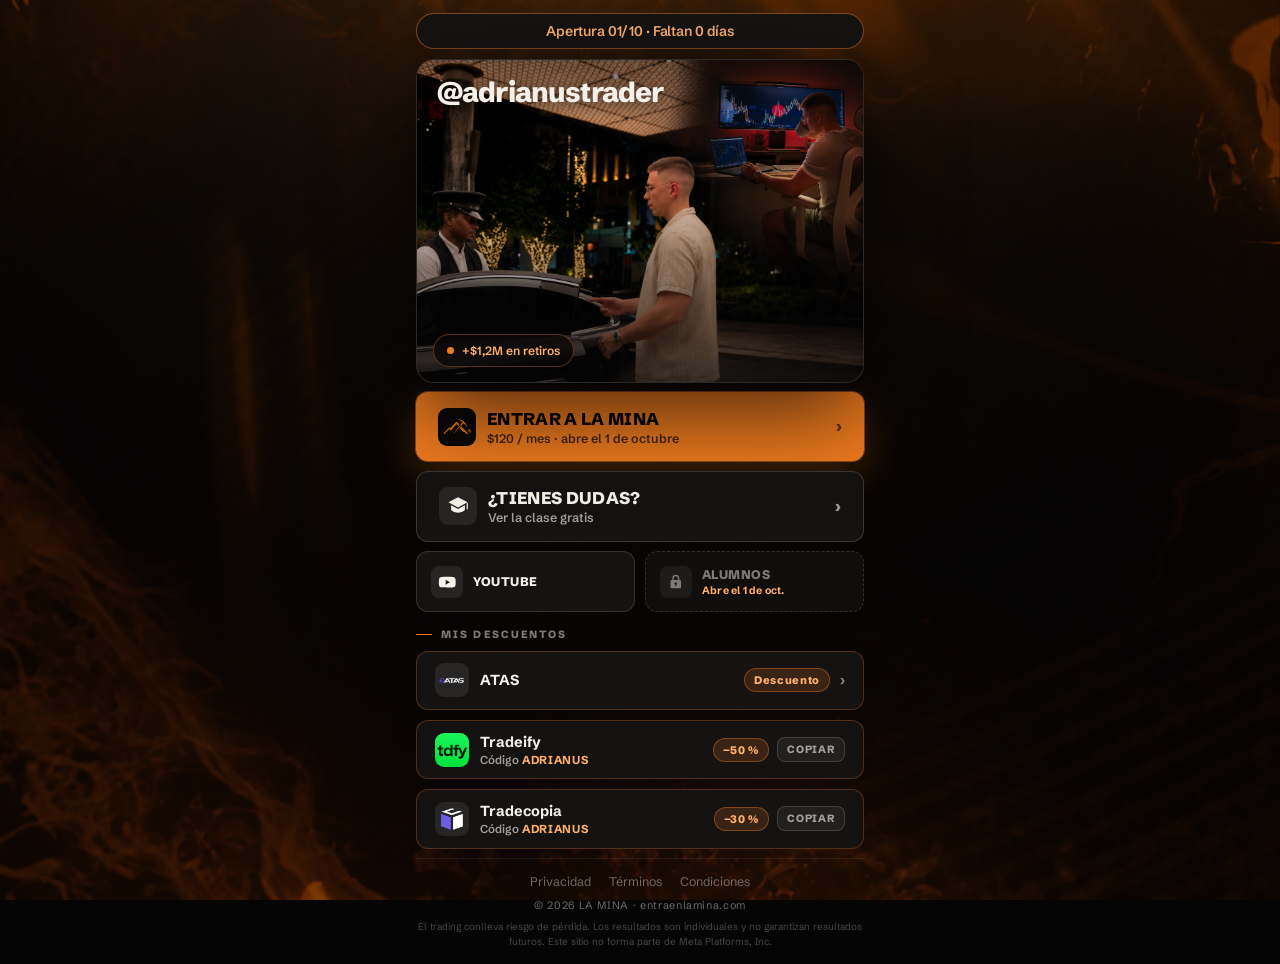
==== index.html @ 6eafd63d "Restore community-first funnel; move mentoría into the class flow as a secondary path - index.html, " ====
<!doctype html>
<html lang="es">
<head>
<meta charset="utf-8" />
<meta name="viewport" content="width=device-width, initial-scale=1, viewport-fit=cover" />
<title>La Mina</title>
<link rel="icon" type="image/png" href="assets/logo-icono.png">
<link rel="preconnect" href="https://fonts.googleapis.com" />
<link rel="preconnect" href="https://fonts.gstatic.com" crossorigin="" />
<link href="https://fonts.googleapis.com/css2?family=Schibsted+Grotesk:wght@400;500;600;700;800&display=swap" rel="stylesheet" />
<style>
*,*::before,*::after{box-sizing:border-box}
@keyframes banner-blink{0%,100%{box-shadow:0 0 0 0 rgba(240,124,31,.25);border-color:rgba(240,124,31,.5)}50%{box-shadow:0 0 16px 2px rgba(240,124,31,.55);border-color:rgba(240,124,31,.95)}}
body{margin:0;background:#060505;color:#F4F1EA;font-family:'Schibsted Grotesk',system-ui,sans-serif;overflow-x:hidden;text-wrap:pretty}
a{text-decoration:none;color:inherit}
.hv1:hover{background:#FF9A3D !important;transform:translateY(-2px) !important;color:#0B0908 !important}
.hv2:hover{background:#1D1A18 !important;transform:translateY(-2px) !important;color:#F4F1EA !important}
.hv3:hover{background:#1D1A18 !important;transform:translateY(-2px) !important;color:#F4F1EA !important}
.hv4:hover{background:#1D1A18 !important;transform:translateY(-2px) !important;color:#F4F1EA !important}
.hv5:hover{background:#1D1A18 !important;transform:translateY(-2px) !important;color:#F4F1EA !important}
.hv6:hover{background:#1D1A18 !important;transform:translateY(-2px) !important;color:#F4F1EA !important}
.hv7:hover{background:#1D1A18 !important;transform:translateY(-2px) !important;color:#F4F1EA !important}
.hv8:hover{background:#1D1A18 !important;transform:translateY(-2px) !important;color:#F4F1EA !important}
</style>
<style>
.hv1:hover{background:#FF9A3D !important;transform:translateY(-2px) !important;color:#0B0908 !important}
.hv2:hover{background:#1D1A18 !important;transform:translateY(-2px) !important;color:#F4F1EA !important}
.hv3:hover{background:#1D1A18 !important;transform:translateY(-2px) !important;color:#F4F1EA !important}
.hv4:hover{background:#1D1A18 !important;transform:translateY(-2px) !important;color:#F4F1EA !important}
.hv5:hover{background:#1D1A18 !important;transform:translateY(-2px) !important;color:#F4F1EA !important}
.hv6:hover{background:#1D1A18 !important;transform:translateY(-2px) !important;color:#F4F1EA !important}
</style>
</head>
<body>
<div style="position:fixed;inset:0;z-index:0;background:url('assets/bg-mina.png') center/cover no-repeat;"></div>
<div style="position:fixed;inset:0;z-index:0;background:radial-gradient(ellipse 72% 62% at 50% 42%, rgba(6,5,5,.82) 0%, rgba(6,5,5,.66) 55%, rgba(6,5,5,.5) 100%);"></div>

<main style="position:relative;z-index:1;min-height:100svh;display:flex;flex-direction:column;padding:clamp(8px,1.4svh,20px) 0 0;">
  <div style="width:100%;max-width:480px;min-width:0;margin:0 auto;padding:0 clamp(10px,3.4vw,16px);flex:1;display:flex;flex-direction:column;gap:clamp(7px,1.1svh,12px);">

    <div style="display:flex;align-items:center;justify-content:center;gap:clamp(6px,2vw,10px);padding:clamp(6px,1svh,9px) clamp(12px,3.6vw,20px);border-radius:999px;background:#151312;border:1px solid rgba(240,124,31,.5);color:#FFB06A;text-align:center;animation:banner-blink 2.2s ease-in-out infinite;">
      <span style="font-size:clamp(12px,1.7svh,14px);font-weight:600;letter-spacing:-.01em;line-height:1.15;">Apertura <span style="text-transform:uppercase;letter-spacing:.02em;">01/10</span> · Faltan <span id="countdown-days">–</span></span>
    </div>

    <div style="position:relative;flex:1 1 auto;min-height:clamp(120px,20svh,300px);max-height:36svh;border-radius:18px;overflow:hidden;border:1px solid rgba(255,255,255,.10);background:#141210;box-shadow:0 30px 90px rgba(0,0,0,.7);">
      <img src="assets/hero-adrianus-sq.png" alt="Adrianus Trader" style="width:100%;height:100%;object-fit:cover;object-position:50% 42%;" />
      <div style="position:absolute;inset:0;background:linear-gradient(180deg, rgba(6,5,5,.55) 0%, transparent 32%, rgba(6,5,5,.74) 100%);"></div>
      <span style="position:absolute;top:clamp(11px,1.7svh,18px);left:clamp(14px,4vw,20px);z-index:2;font-size:clamp(18px,5vw,28px);font-weight:800;letter-spacing:-.03em;text-shadow:0 2px 18px rgba(0,0,0,.7);">@adrianustrader</span>
      <span style="position:absolute;left:clamp(12px,3.6vw,16px);bottom:clamp(11px,1.6svh,16px);z-index:2;display:inline-flex;align-items:center;gap:8px;padding:clamp(6px,1svh,8px) 13px;border-radius:999px;background:rgba(6,5,5,.72);backdrop-filter:blur(8px);border:1px solid rgba(240,124,31,.34);font-size:clamp(11px,1.5svh,12px);font-weight:600;color:#FFB06A;">
        <span style="width:7px;height:7px;border-radius:50%;background:#F07C1F;animation:pz 2.4s ease-out infinite;flex:0 0 auto;"></span>
        +$1,2M en retiros
      </span>
    </div>

    <a class="hv1" href="comunidad.html" style="display:flex;align-items:center;gap:11px;min-width:0;padding:clamp(11px,1.7svh,19px) clamp(14px,4vw,22px);border-radius:12px;background:#F07C1F;color:#0B0908;font-size:clamp(14px,1.9svh,17px);font-weight:800;letter-spacing:.02em;text-transform:uppercase;box-shadow:0 0 0 1px rgba(240,124,31,.5), 0 14px 44px rgba(240,124,31,.26);transition:transform .18s ease, background .2s ease;">
      <span style="width:clamp(30px,4.6svh,38px);height:clamp(30px,4.6svh,38px);border-radius:9px;display:grid;place-items:center;flex:0 0 auto;background:#0B0908;">
        <img src="assets/logo-icono.png" alt="" style="width:72%;height:auto;" />
      </span>
      <span style="display:flex;flex-direction:column;gap:2px;min-width:0;text-align:left;">Entrar a la mina<span style="font-size:clamp(11px,1.5svh,12.5px);font-weight:600;letter-spacing:0;text-transform:none;color:rgba(11,9,8,.74);">$120 / mes · abre el 1 de octubre</span></span>
      <span style="margin-left:auto;opacity:.6;font-size:18px;">›</span>
    </a>

    <a class="hv2" href="mentoria.html" style="display:flex;align-items:center;gap:11px;min-width:0;padding:clamp(11px,1.7svh,19px) clamp(14px,4vw,22px);border-radius:12px;background:#151312;color:#F4F1EA;border:1px solid rgba(255,255,255,.16);font-size:clamp(14px,1.9svh,17px);font-weight:800;letter-spacing:.02em;text-transform:uppercase;transition:transform .18s ease, background .2s ease;">
      <span style="width:clamp(30px,4.6svh,38px);height:clamp(30px,4.6svh,38px);border-radius:9px;display:grid;place-items:center;flex:0 0 auto;background:rgba(255,255,255,.08);">
        <svg viewBox="0 0 24 24" style="width:58%;height:58%;fill:currentColor;"><path d="M12 2.5 1.5 8 12 13.5 22.5 8 12 2.5Z"></path><path d="M4.5 11.2v4.4c0 2 3.4 3.6 7.5 3.6s7.5-1.6 7.5-3.6v-4.4L12 15.2 4.5 11.2Z"></path><path d="M21.4 9.3v6.2h1.3V8.6l-1.3.7Z"></path></svg>
      </span>
      <span style="display:flex;flex-direction:column;gap:2px;min-width:0;text-align:left;">¿Tienes dudas?<span style="font-size:clamp(11px,1.5svh,12.5px);font-weight:600;letter-spacing:0;text-transform:none;color:#A29E97;">Ver la clase gratis</span></span>
      <span style="margin-left:auto;opacity:.6;font-size:18px;">›</span>
    </a>

    <div style="display:grid;grid-template-columns:1fr 1fr;gap:clamp(7px,1.1svh,10px);">
      <a class="hv3" href="https://youtube.com/@adrianustrader" target="_blank" rel="noopener" style="display:flex;align-items:center;gap:10px;min-width:0;padding:clamp(10px,1.5svh,14px) clamp(11px,3.2vw,14px);border-radius:12px;background:#151312;color:#F4F1EA;border:1px solid rgba(255,255,255,.14);font-size:clamp(11px,1.5svh,12.5px);font-weight:800;letter-spacing:.04em;text-transform:uppercase;transition:transform .18s ease, background .2s ease;">
        <span style="width:clamp(26px,3.9svh,32px);height:clamp(26px,3.9svh,32px);border-radius:8px;display:grid;place-items:center;flex:0 0 auto;background:rgba(255,255,255,.08);">
          <svg viewBox="0 0 24 24" style="width:58%;height:58%;fill:currentColor;"><path d="M22.5 7.4a2.8 2.8 0 0 0-1.95-2C18.8 5 12 5 12 5s-6.8 0-8.55.4A2.8 2.8 0 0 0 1.5 7.4C1.1 9.2 1.1 12 1.1 12s0 2.8.4 4.6a2.8 2.8 0 0 0 1.95 2C5.2 19 12 19 12 19s6.8 0 8.55-.4a2.8 2.8 0 0 0 1.95-2c.4-1.8.4-4.6.4-4.6s0-2.8-.4-4.6ZM9.9 15.3V8.7l5.6 3.3-5.6 3.3Z"></path></svg>
        </span>
        YouTube
      </a>

      <div style="display:flex;align-items:center;gap:10px;min-width:0;padding:clamp(10px,1.5svh,14px) clamp(11px,3.2vw,14px);border-radius:12px;background:rgba(21,19,18,.7);color:#7E7A74;border:1px dashed rgba(255,255,255,.14);font-size:clamp(11px,1.5svh,12.5px);font-weight:800;letter-spacing:.04em;text-transform:uppercase;">
        <span style="width:clamp(26px,3.9svh,32px);height:clamp(26px,3.9svh,32px);border-radius:8px;display:grid;place-items:center;flex:0 0 auto;background:rgba(255,255,255,.06);">
          <svg viewBox="0 0 24 24" style="width:55%;height:55%;fill:currentColor;"><path d="M17.5 9.5h-.8V7.2a4.7 4.7 0 1 0-9.4 0v2.3h-.8A1.7 1.7 0 0 0 4.8 11.2v8A1.7 1.7 0 0 0 6.5 20.9h11a1.7 1.7 0 0 0 1.7-1.7v-8a1.7 1.7 0 0 0-1.7-1.7Zm-8.4-2.3a2.9 2.9 0 1 1 5.8 0v2.3H9.1V7.2Zm3.8 8.6v1.9h-1.8v-1.9a1.6 1.6 0 1 1 1.8 0Z"></path></svg>
        </span>
        <span style="display:flex;flex-direction:column;gap:2px;min-width:0;">Alumnos<span style="font-size:clamp(9.5px,1.3svh,10.5px);font-weight:700;letter-spacing:.02em;text-transform:none;color:#FFB06A;">Abre el 1 de oct.</span></span>
      </div>
    </div>

    <div style="display:flex;align-items:center;gap:9px;margin-top:clamp(2px,.6svh,6px);font-size:clamp(9.5px,1.3svh,10.5px);font-weight:800;letter-spacing:.2em;text-transform:uppercase;color:#7E7A74;"><span style="width:16px;height:1px;background:#F07C1F;flex:0 0 auto;"></span>Mis descuentos</div>

    <a class="hv4" href="https://atas.net/?rs=partners_oft635855" target="_blank" rel="noopener" style="display:flex;align-items:center;gap:11px;min-width:0;padding:clamp(9px,1.3svh,15px) clamp(12px,3.6vw,18px);border-radius:12px;background:#151312;color:#F4F1EA;border:1px solid rgba(240,124,31,.28);font-size:clamp(13px,1.8svh,14.5px);font-weight:700;transition:transform .18s ease, background .2s ease;">
      <span style="width:clamp(28px,4.2svh,34px);height:clamp(28px,4.2svh,34px);border-radius:9px;display:grid;place-items:center;flex:0 0 auto;background:rgba(255,255,255,.08);overflow:hidden;">
        <img src="assets/atas-t.png" alt="ATAS" style="width:82%;height:auto;" />
      </span>
      ATAS
      <span style="margin-left:auto;display:flex;align-items:center;gap:10px;flex:0 0 auto;"><span style="padding:4px 9px;border-radius:999px;background:rgba(240,124,31,.16);border:1px solid rgba(240,124,31,.4);color:#FFB06A;font-size:clamp(10px,1.4svh,11px);font-weight:800;letter-spacing:.06em;">Descuento</span><span style="opacity:.5;font-size:16px;">›</span></span>
    </a>

    <a class="hv5" href="https://tradeify.co/?ref=ADRIANUS" target="_blank" rel="noopener" style="display:flex;align-items:center;gap:11px;min-width:0;padding:clamp(9px,1.3svh,15px) clamp(12px,3.6vw,18px);border-radius:12px;background:#151312;color:#F4F1EA;border:1px solid rgba(240,124,31,.28);font-size:clamp(13px,1.8svh,14.5px);font-weight:700;transition:transform .18s ease, background .2s ease;">
      <span style="width:clamp(28px,4.2svh,34px);height:clamp(28px,4.2svh,34px);border-radius:9px;display:grid;place-items:center;flex:0 0 auto;background:rgba(255,255,255,.08);overflow:hidden;">
        <img src="assets/tradeify.png" alt="Tradeify" style="width:100%;height:100%;object-fit:cover;" />
      </span>
      <span style="display:flex;flex-direction:column;gap:2px;min-width:0;">Tradeify<span style="font-size:clamp(10px,1.4svh,11.5px);font-weight:600;color:#A29E97;">Código <b style="color:#FFB06A;letter-spacing:.06em;">ADRIANUS</b></span></span>
      <span style="margin-left:auto;display:flex;align-items:center;gap:8px;flex:0 0 auto;"><span style="padding:4px 9px;border-radius:999px;background:rgba(240,124,31,.16);border:1px solid rgba(240,124,31,.4);color:#FFB06A;font-size:clamp(10px,1.4svh,11px);font-weight:800;letter-spacing:.06em;">−50 %</span><span role="button" onclick="event.preventDefault();event.stopPropagation();navigator.clipboard.writeText('ADRIANUS');this.textContent='Copiado';setTimeout(()=>this.textContent='Copiar',1800)" style="padding:5px 9px;border-radius:8px;background:rgba(255,255,255,.06);border:1px solid rgba(255,255,255,.14);color:#A29E97;font-size:clamp(9.5px,1.3svh,10.5px);font-weight:800;letter-spacing:.08em;text-transform:uppercase;cursor:pointer;">Copiar</span></span>
    </a>

    <a class="hv6" href="https://tradecopia.com/" target="_blank" rel="noopener" style="display:flex;align-items:center;gap:11px;min-width:0;padding:clamp(9px,1.3svh,15px) clamp(12px,3.6vw,18px);border-radius:12px;background:#151312;color:#F4F1EA;border:1px solid rgba(240,124,31,.28);font-size:clamp(13px,1.8svh,14.5px);font-weight:700;transition:transform .18s ease, background .2s ease;">
      <span style="width:clamp(28px,4.2svh,34px);height:clamp(28px,4.2svh,34px);border-radius:9px;display:grid;place-items:center;flex:0 0 auto;background:rgba(255,255,255,.08);">
        <img src="assets/tradecopia-icono.png" alt="Tradecopia" style="width:66%;height:auto;" />
      </span>
      <span style="display:flex;flex-direction:column;gap:2px;min-width:0;">Tradecopia<span style="font-size:clamp(10px,1.4svh,11.5px);font-weight:600;color:#A29E97;">Código <b style="color:#FFB06A;letter-spacing:.06em;">ADRIANUS</b></span></span>
      <span style="margin-left:auto;display:flex;align-items:center;gap:8px;flex:0 0 auto;"><span style="padding:4px 9px;border-radius:999px;background:rgba(240,124,31,.16);border:1px solid rgba(240,124,31,.4);color:#FFB06A;font-size:clamp(10px,1.4svh,11px);font-weight:800;letter-spacing:.06em;">−30 %</span><span role="button" onclick="event.preventDefault();event.stopPropagation();navigator.clipboard.writeText('ADRIANUS');this.textContent='Copiado';setTimeout(()=>this.textContent='Copiar',1800)" style="padding:5px 9px;border-radius:8px;background:rgba(255,255,255,.06);border:1px solid rgba(255,255,255,.14);color:#A29E97;font-size:clamp(9.5px,1.3svh,10.5px);font-weight:800;letter-spacing:.08em;text-transform:uppercase;cursor:pointer;">Copiar</span></span>
    </a>

    <footer style="margin-top:auto;padding:clamp(10px,1.6svh,26px) 0 clamp(10px,1.6svh,22px);border-top:1px solid rgba(255,255,255,.07);">
      <nav style="display:flex;flex-wrap:wrap;justify-content:center;gap:6px 18px;">
        <a class="hv7" href="privacidad.html" style="color:#6E6A65;font-size:clamp(10.5px,1.4svh,12.5px);">Privacidad</a>
        <a class="hv8" href="terminos.html" style="color:#6E6A65;font-size:clamp(10.5px,1.4svh,12.5px);">Términos</a>
        <a class="hv9" href="condiciones.html" style="color:#6E6A65;font-size:clamp(10.5px,1.4svh,12.5px);">Condiciones</a>
      </nav>
      <div style="margin-top:clamp(6px,1svh,12px);text-align:center;font-size:clamp(9.5px,1.2svh,11px);color:#6E6A65;letter-spacing:.06em;">© 2026 LA MINA · entraenlamina.com</div>
      <p style="max-width:560px;margin:clamp(6px,.9svh,12px) auto 0;text-align:center;font-size:clamp(8.5px,1.1svh,10px);line-height:1.5;color:#4A4744;">El trading conlleva riesgo de pérdida. Los resultados son individuales y no garantizan resultados futuros. Este sitio no forma parte de Meta Platforms, Inc.</p>
    </footer>
  </div>
</main>
<script>
(function(){
  var target = new Date('2026-10-01T00:00:00');
  var el = document.getElementById('countdown-days');
  function update(){
    var diff = target - new Date();
    var days = Math.max(0, Math.ceil(diff / 86400000));
    el.textContent = days + (days === 1 ? ' día' : ' días');
  }
  update();
  setInterval(update, 3600000);
})();
</script>
</body>
</html>
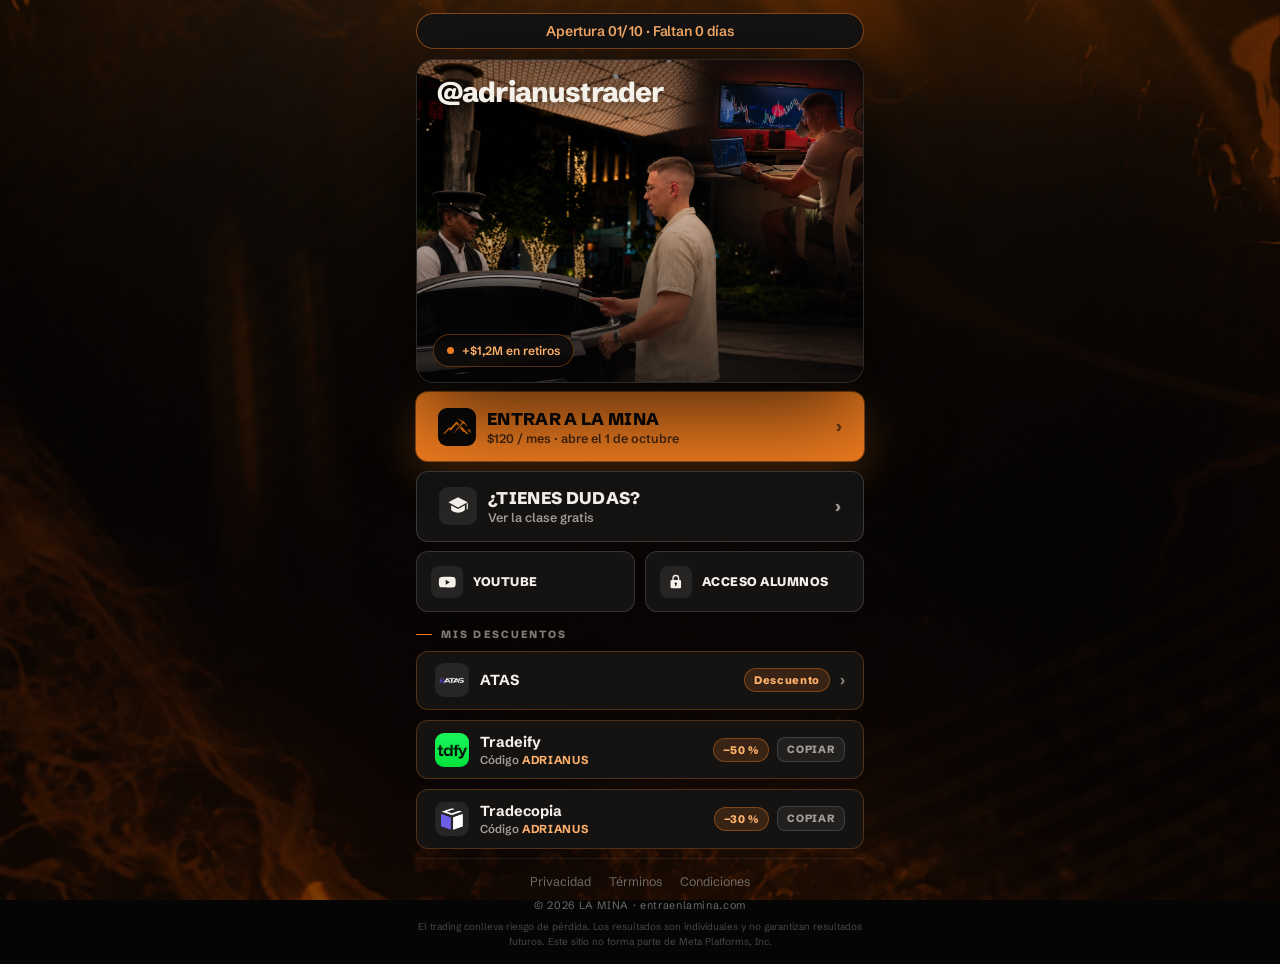
==== commit ccd3fd7d: "Activate the "Acceso alumnos" button, linking to the Skool community Co-Authored-By: Claude Sonnet 5" ====
--- a/index.html
+++ b/index.html
@@ -76,12 +76,12 @@
         YouTube
       </a>
 
-      <div style="display:flex;align-items:center;gap:10px;min-width:0;padding:clamp(10px,1.5svh,14px) clamp(11px,3.2vw,14px);border-radius:12px;background:rgba(21,19,18,.7);color:#7E7A74;border:1px dashed rgba(255,255,255,.14);font-size:clamp(11px,1.5svh,12.5px);font-weight:800;letter-spacing:.04em;text-transform:uppercase;">
-        <span style="width:clamp(26px,3.9svh,32px);height:clamp(26px,3.9svh,32px);border-radius:8px;display:grid;place-items:center;flex:0 0 auto;background:rgba(255,255,255,.06);">
+      <a class="hv3" href="https://www.skool.com/adrianusflow" target="_blank" rel="noopener" style="display:flex;align-items:center;gap:10px;min-width:0;padding:clamp(10px,1.5svh,14px) clamp(11px,3.2vw,14px);border-radius:12px;background:#151312;color:#F4F1EA;border:1px solid rgba(255,255,255,.14);font-size:clamp(11px,1.5svh,12.5px);font-weight:800;letter-spacing:.04em;text-transform:uppercase;transition:transform .18s ease, background .2s ease;">
+        <span style="width:clamp(26px,3.9svh,32px);height:clamp(26px,3.9svh,32px);border-radius:8px;display:grid;place-items:center;flex:0 0 auto;background:rgba(255,255,255,.08);">
           <svg viewBox="0 0 24 24" style="width:55%;height:55%;fill:currentColor;"><path d="M17.5 9.5h-.8V7.2a4.7 4.7 0 1 0-9.4 0v2.3h-.8A1.7 1.7 0 0 0 4.8 11.2v8A1.7 1.7 0 0 0 6.5 20.9h11a1.7 1.7 0 0 0 1.7-1.7v-8a1.7 1.7 0 0 0-1.7-1.7Zm-8.4-2.3a2.9 2.9 0 1 1 5.8 0v2.3H9.1V7.2Zm3.8 8.6v1.9h-1.8v-1.9a1.6 1.6 0 1 1 1.8 0Z"></path></svg>
         </span>
-        <span style="display:flex;flex-direction:column;gap:2px;min-width:0;">Alumnos<span style="font-size:clamp(9.5px,1.3svh,10.5px);font-weight:700;letter-spacing:.02em;text-transform:none;color:#FFB06A;">Abre el 1 de oct.</span></span>
-      </div>
+        Acceso alumnos
+      </a>
     </div>
 
     <div style="display:flex;align-items:center;gap:9px;margin-top:clamp(2px,.6svh,6px);font-size:clamp(9.5px,1.3svh,10.5px);font-weight:800;letter-spacing:.2em;text-transform:uppercase;color:#7E7A74;"><span style="width:16px;height:1px;background:#F07C1F;flex:0 0 auto;"></span>Mis descuentos</div>
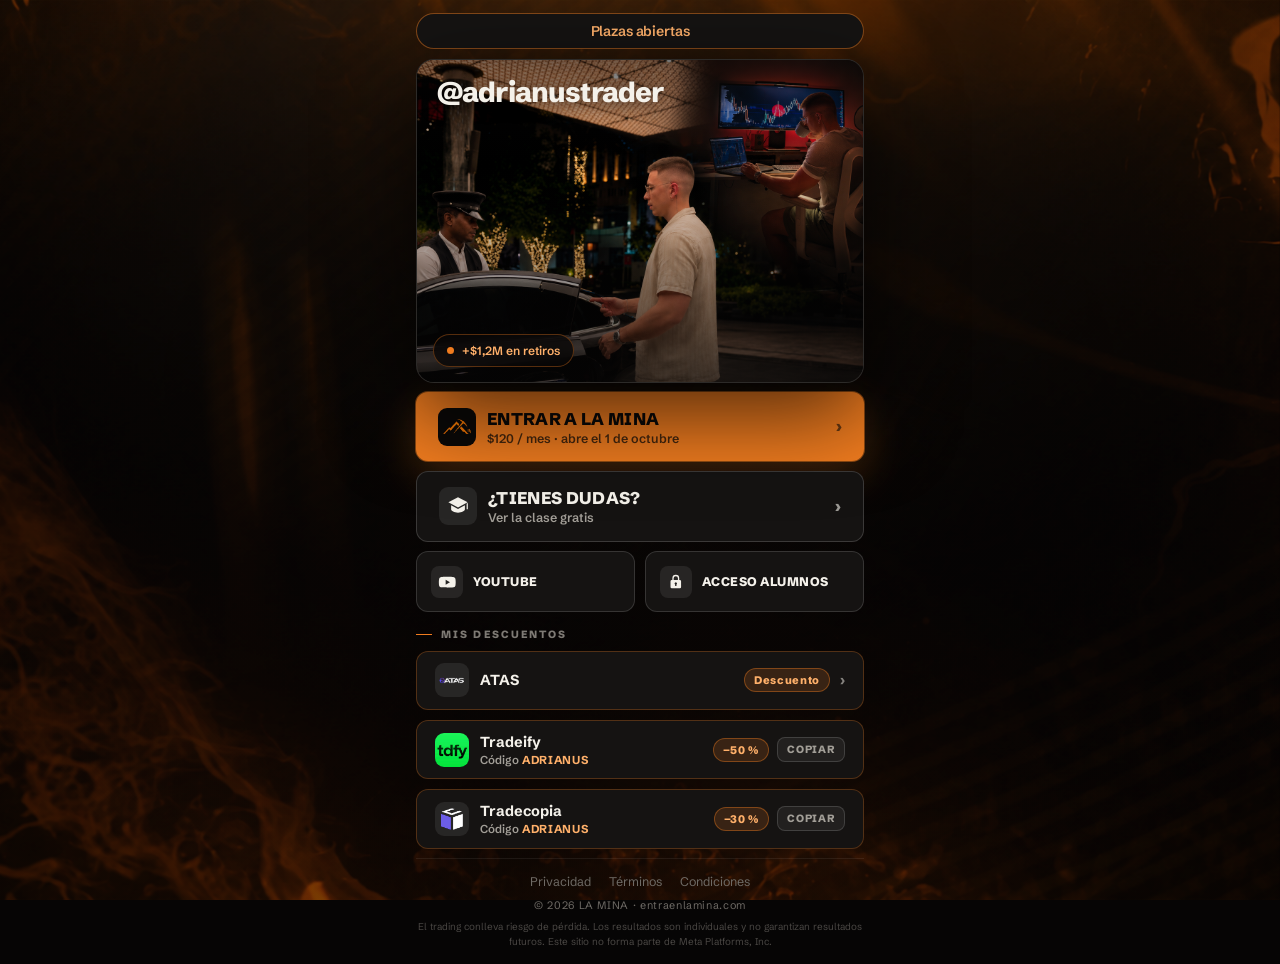
==== commit 9da5409d: "Replace the countdown banner with a static "Plazas abiertas" message now that the community is open " ====
--- a/index.html
+++ b/index.html
@@ -39,7 +39,7 @@
   <div style="width:100%;max-width:480px;min-width:0;margin:0 auto;padding:0 clamp(10px,3.4vw,16px);flex:1;display:flex;flex-direction:column;gap:clamp(7px,1.1svh,12px);">
 
     <div style="display:flex;align-items:center;justify-content:center;gap:clamp(6px,2vw,10px);padding:clamp(6px,1svh,9px) clamp(12px,3.6vw,20px);border-radius:999px;background:#151312;border:1px solid rgba(240,124,31,.5);color:#FFB06A;text-align:center;animation:banner-blink 2.2s ease-in-out infinite;">
-      <span style="font-size:clamp(12px,1.7svh,14px);font-weight:600;letter-spacing:-.01em;line-height:1.15;">Apertura <span style="text-transform:uppercase;letter-spacing:.02em;">01/10</span> · Faltan <span id="countdown-days">–</span></span>
+      <span style="font-size:clamp(12px,1.7svh,14px);font-weight:600;letter-spacing:-.01em;line-height:1.15;">Plazas abiertas</span>
     </div>
 
     <div style="position:relative;flex:1 1 auto;min-height:clamp(120px,20svh,300px);max-height:36svh;border-radius:18px;overflow:hidden;border:1px solid rgba(255,255,255,.10);background:#141210;box-shadow:0 30px 90px rgba(0,0,0,.7);">
@@ -121,18 +121,5 @@
     </footer>
   </div>
 </main>
-<script>
-(function(){
-  var target = new Date('2026-10-01T00:00:00');
-  var el = document.getElementById('countdown-days');
-  function update(){
-    var diff = target - new Date();
-    var days = Math.max(0, Math.ceil(diff / 86400000));
-    el.textContent = days + (days === 1 ? ' día' : ' días');
-  }
-  update();
-  setInterval(update, 3600000);
-})();
-</script>
 </body>
 </html>
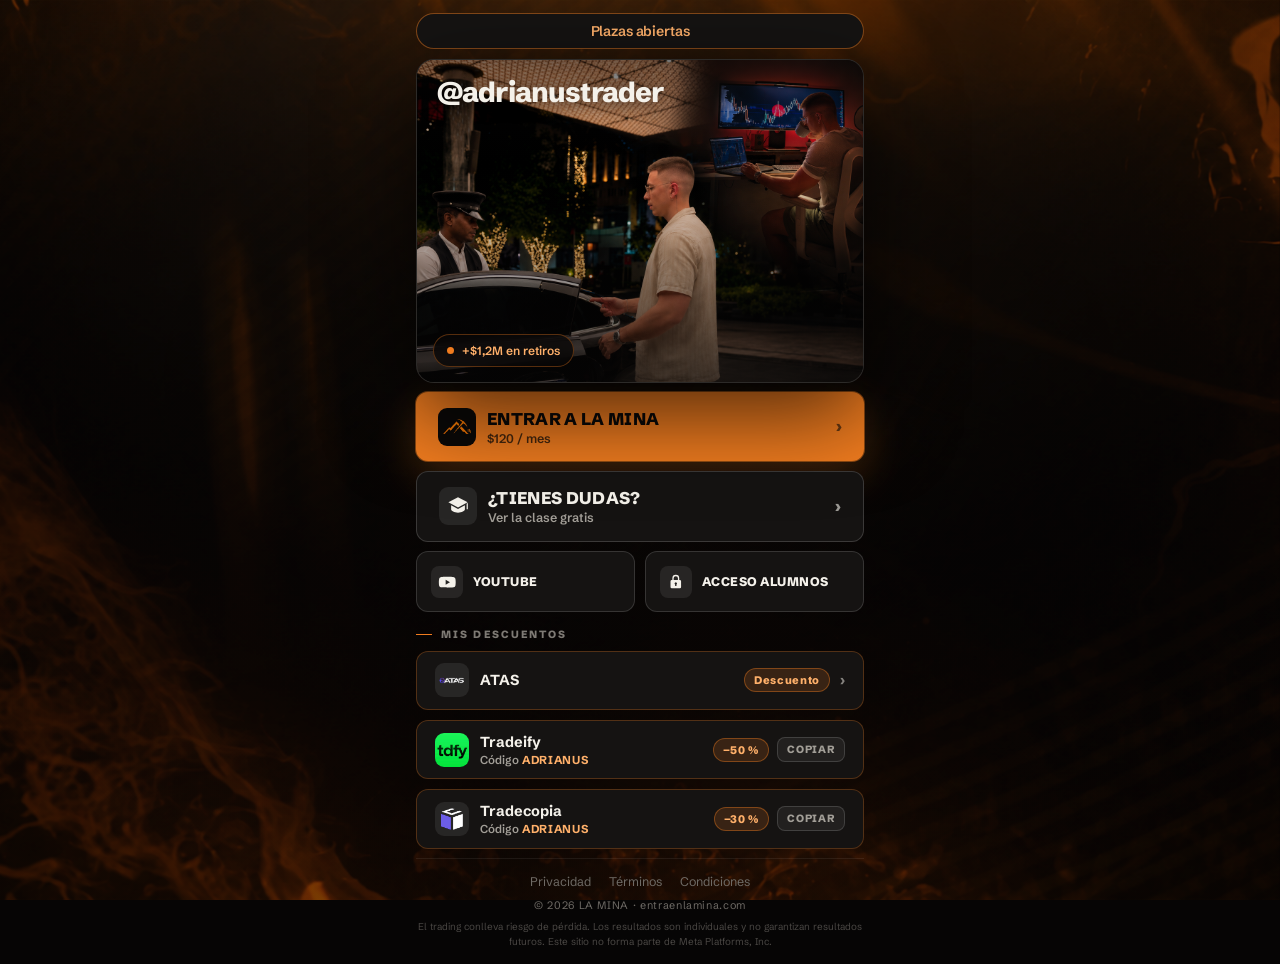
==== commit 7df6f68e: "Remove remaining "abre/apertura el 1 de octubre" copy now that the community is live Co-Authored-By:" ====
--- a/index.html
+++ b/index.html
@@ -56,7 +56,7 @@
       <span style="width:clamp(30px,4.6svh,38px);height:clamp(30px,4.6svh,38px);border-radius:9px;display:grid;place-items:center;flex:0 0 auto;background:#0B0908;">
         <img src="assets/logo-icono.png" alt="" style="width:72%;height:auto;" />
       </span>
-      <span style="display:flex;flex-direction:column;gap:2px;min-width:0;text-align:left;">Entrar a la mina<span style="font-size:clamp(11px,1.5svh,12.5px);font-weight:600;letter-spacing:0;text-transform:none;color:rgba(11,9,8,.74);">$120 / mes · abre el 1 de octubre</span></span>
+      <span style="display:flex;flex-direction:column;gap:2px;min-width:0;text-align:left;">Entrar a la mina<span style="font-size:clamp(11px,1.5svh,12.5px);font-weight:600;letter-spacing:0;text-transform:none;color:rgba(11,9,8,.74);">$120 / mes</span></span>
       <span style="margin-left:auto;opacity:.6;font-size:18px;">›</span>
     </a>
 
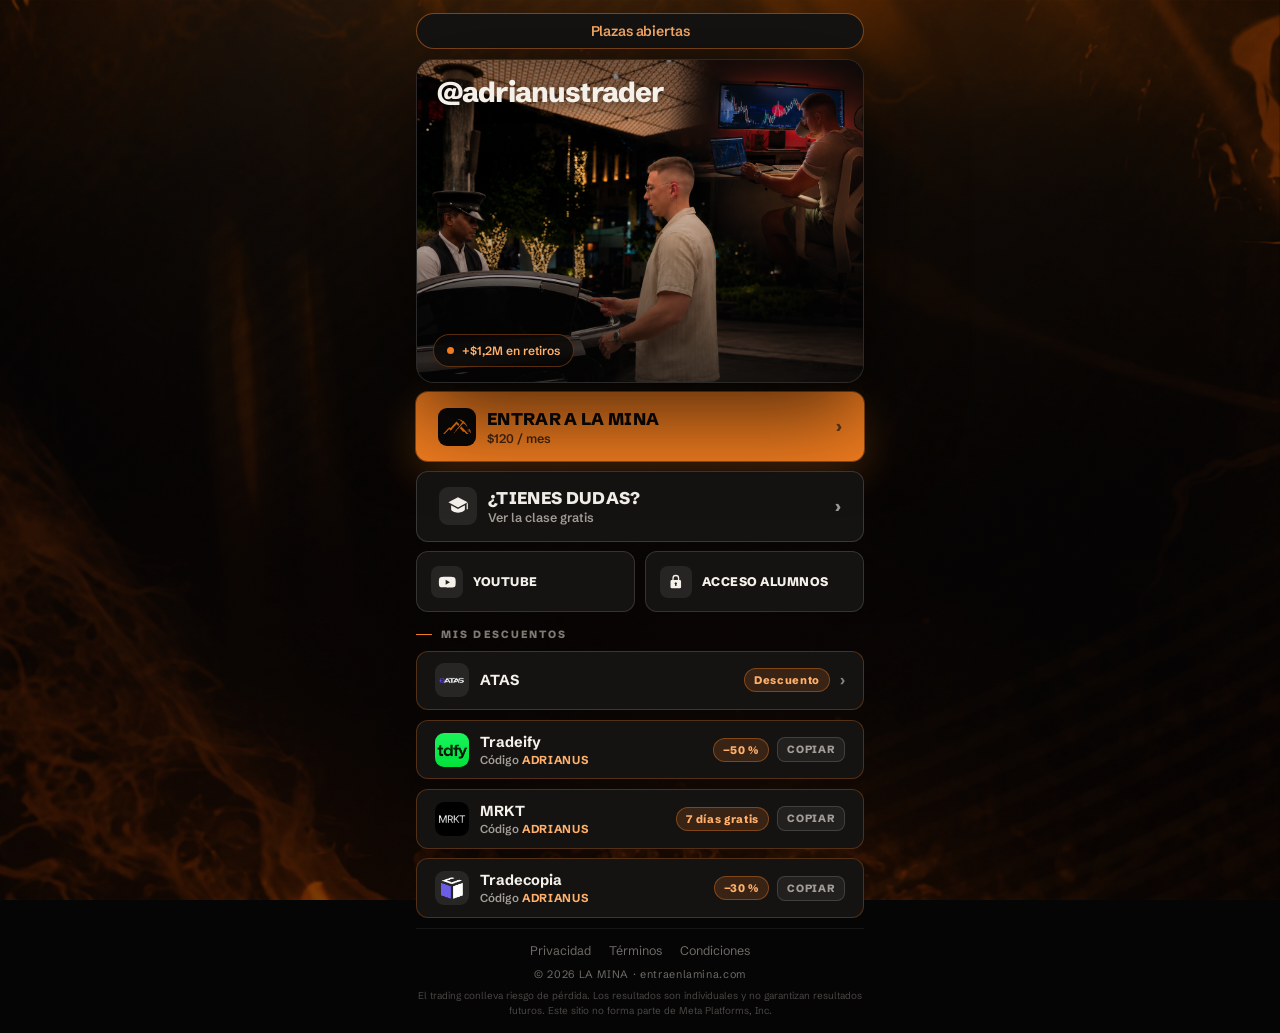
==== commit 4c50c1a7: "Add MRKT partner card under Tradeify in the discounts list (7 days free with code ADRIANUS) Co-Autho" ====
--- a/index.html
+++ b/index.html
@@ -102,6 +102,14 @@
       <span style="margin-left:auto;display:flex;align-items:center;gap:8px;flex:0 0 auto;"><span style="padding:4px 9px;border-radius:999px;background:rgba(240,124,31,.16);border:1px solid rgba(240,124,31,.4);color:#FFB06A;font-size:clamp(10px,1.4svh,11px);font-weight:800;letter-spacing:.06em;">−50 %</span><span role="button" onclick="event.preventDefault();event.stopPropagation();navigator.clipboard.writeText('ADRIANUS');this.textContent='Copiado';setTimeout(()=>this.textContent='Copiar',1800)" style="padding:5px 9px;border-radius:8px;background:rgba(255,255,255,.06);border:1px solid rgba(255,255,255,.14);color:#A29E97;font-size:clamp(9.5px,1.3svh,10.5px);font-weight:800;letter-spacing:.08em;text-transform:uppercase;cursor:pointer;">Copiar</span></span>
     </a>
 
+    <a class="hv6" href="https://www.mrktedge.ai?mwr=045a16c5" target="_blank" rel="noopener" style="display:flex;align-items:center;gap:11px;min-width:0;padding:clamp(9px,1.3svh,15px) clamp(12px,3.6vw,18px);border-radius:12px;background:#151312;color:#F4F1EA;border:1px solid rgba(240,124,31,.28);font-size:clamp(13px,1.8svh,14.5px);font-weight:700;transition:transform .18s ease, background .2s ease;">
+      <span style="width:clamp(28px,4.2svh,34px);height:clamp(28px,4.2svh,34px);border-radius:9px;display:grid;place-items:center;flex:0 0 auto;background:rgba(255,255,255,.08);overflow:hidden;">
+        <img src="assets/mrkt.png" alt="MRKT" style="width:100%;height:100%;object-fit:cover;" />
+      </span>
+      <span style="display:flex;flex-direction:column;gap:2px;min-width:0;">MRKT<span style="font-size:clamp(10px,1.4svh,11.5px);font-weight:600;color:#A29E97;">Código <b style="color:#FFB06A;letter-spacing:.06em;">ADRIANUS</b></span></span>
+      <span style="margin-left:auto;display:flex;align-items:center;gap:8px;flex:0 0 auto;"><span style="padding:4px 9px;border-radius:999px;background:rgba(240,124,31,.16);border:1px solid rgba(240,124,31,.4);color:#FFB06A;font-size:clamp(10px,1.4svh,11px);font-weight:800;letter-spacing:.06em;white-space:nowrap;">7 días gratis</span><span role="button" onclick="event.preventDefault();event.stopPropagation();navigator.clipboard.writeText('ADRIANUS');this.textContent='Copiado';setTimeout(()=>this.textContent='Copiar',1800)" style="padding:5px 9px;border-radius:8px;background:rgba(255,255,255,.06);border:1px solid rgba(255,255,255,.14);color:#A29E97;font-size:clamp(9.5px,1.3svh,10.5px);font-weight:800;letter-spacing:.08em;text-transform:uppercase;cursor:pointer;">Copiar</span></span>
+    </a>
+
     <a class="hv6" href="https://tradecopia.com/" target="_blank" rel="noopener" style="display:flex;align-items:center;gap:11px;min-width:0;padding:clamp(9px,1.3svh,15px) clamp(12px,3.6vw,18px);border-radius:12px;background:#151312;color:#F4F1EA;border:1px solid rgba(240,124,31,.28);font-size:clamp(13px,1.8svh,14.5px);font-weight:700;transition:transform .18s ease, background .2s ease;">
       <span style="width:clamp(28px,4.2svh,34px);height:clamp(28px,4.2svh,34px);border-radius:9px;display:grid;place-items:center;flex:0 0 auto;background:rgba(255,255,255,.08);">
         <img src="assets/tradecopia-icono.png" alt="Tradecopia" style="width:66%;height:auto;" />
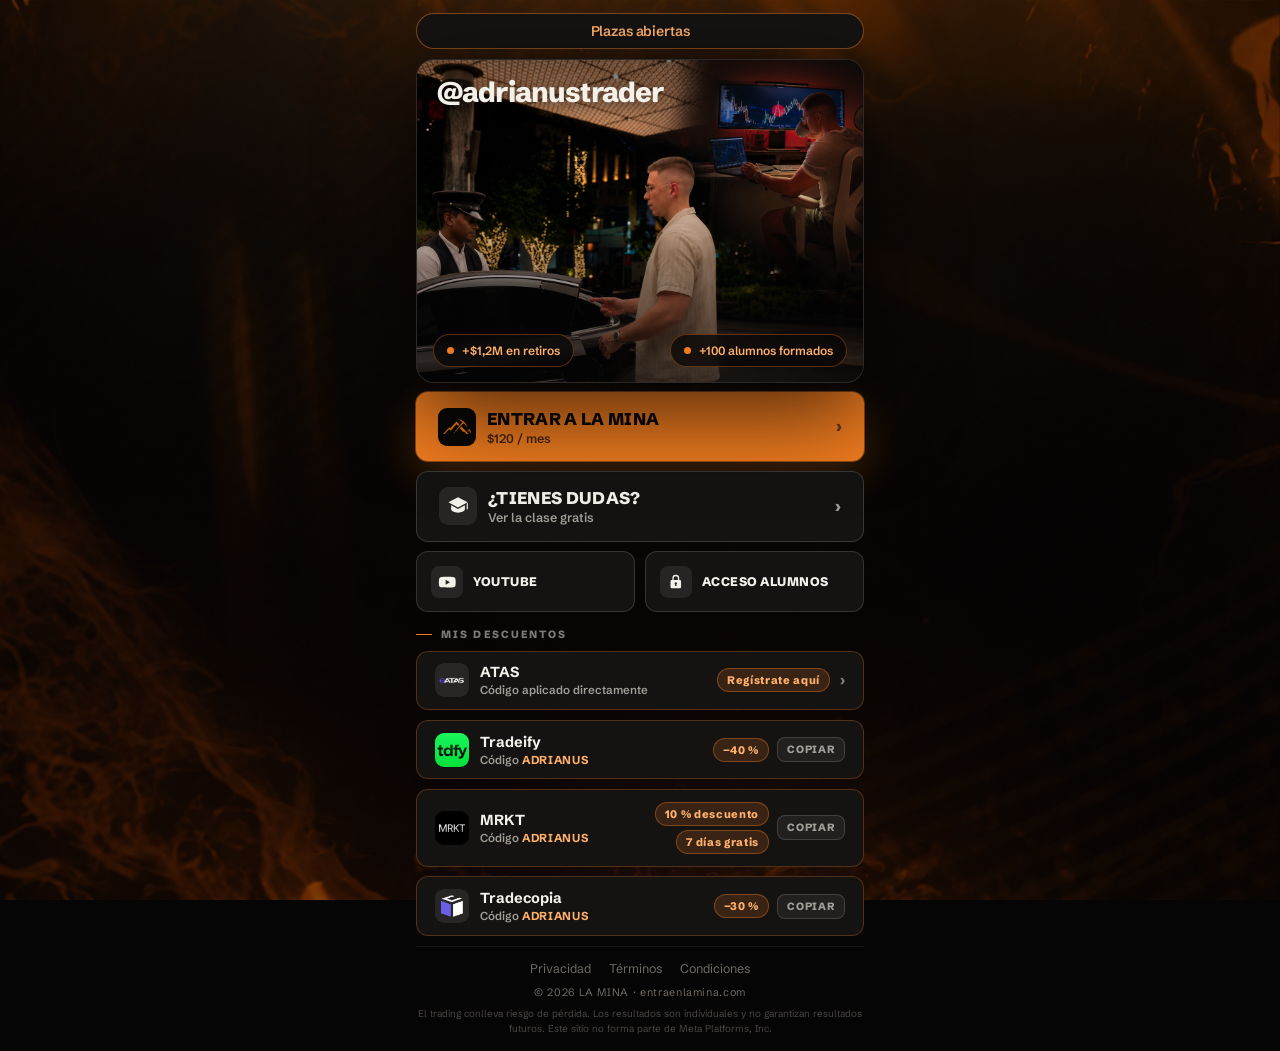
==== commit da78759c: "Home: ATAS 'codigo aplicado' + Registrate aqui, Tradeify 40%, MRKT 10% + 7 dias gratis, +100 alumnos" ====
--- a/index.html
+++ b/index.html
@@ -50,6 +50,10 @@
         <span style="width:7px;height:7px;border-radius:50%;background:#F07C1F;animation:pz 2.4s ease-out infinite;flex:0 0 auto;"></span>
         +$1,2M en retiros
       </span>
+      <span style="position:absolute;right:clamp(12px,3.6vw,16px);bottom:clamp(11px,1.6svh,16px);z-index:2;display:inline-flex;align-items:center;gap:8px;padding:clamp(6px,1svh,8px) 13px;border-radius:999px;background:rgba(6,5,5,.72);backdrop-filter:blur(8px);border:1px solid rgba(240,124,31,.34);font-size:clamp(11px,1.5svh,12px);font-weight:600;color:#FFB06A;white-space:nowrap;">
+        <span style="width:7px;height:7px;border-radius:50%;background:#F07C1F;animation:pz 2.4s ease-out infinite;flex:0 0 auto;"></span>
+        +100 alumnos formados
+      </span>
     </div>
 
     <a class="hv1" href="comunidad.html" style="display:flex;align-items:center;gap:11px;min-width:0;padding:clamp(11px,1.7svh,19px) clamp(14px,4vw,22px);border-radius:12px;background:#F07C1F;color:#0B0908;font-size:clamp(14px,1.9svh,17px);font-weight:800;letter-spacing:.02em;text-transform:uppercase;box-shadow:0 0 0 1px rgba(240,124,31,.5), 0 14px 44px rgba(240,124,31,.26);transition:transform .18s ease, background .2s ease;">
@@ -90,8 +94,8 @@
       <span style="width:clamp(28px,4.2svh,34px);height:clamp(28px,4.2svh,34px);border-radius:9px;display:grid;place-items:center;flex:0 0 auto;background:rgba(255,255,255,.08);overflow:hidden;">
         <img src="assets/atas-t.png" alt="ATAS" style="width:82%;height:auto;" />
       </span>
-      ATAS
-      <span style="margin-left:auto;display:flex;align-items:center;gap:10px;flex:0 0 auto;"><span style="padding:4px 9px;border-radius:999px;background:rgba(240,124,31,.16);border:1px solid rgba(240,124,31,.4);color:#FFB06A;font-size:clamp(10px,1.4svh,11px);font-weight:800;letter-spacing:.06em;">Descuento</span><span style="opacity:.5;font-size:16px;">›</span></span>
+      <span style="display:flex;flex-direction:column;gap:2px;min-width:0;">ATAS<span style="font-size:clamp(10px,1.4svh,11.5px);font-weight:600;color:#A29E97;">Código aplicado directamente</span></span>
+      <span style="margin-left:auto;display:flex;align-items:center;gap:10px;flex:0 0 auto;"><span style="padding:4px 9px;border-radius:999px;background:rgba(240,124,31,.16);border:1px solid rgba(240,124,31,.4);color:#FFB06A;font-size:clamp(10px,1.4svh,11px);font-weight:800;letter-spacing:.06em;white-space:nowrap;">Regístrate aquí</span><span style="opacity:.5;font-size:16px;">›</span></span>
     </a>
 
     <a class="hv5" href="https://tradeify.co/?ref=ADRIANUS" target="_blank" rel="noopener" style="display:flex;align-items:center;gap:11px;min-width:0;padding:clamp(9px,1.3svh,15px) clamp(12px,3.6vw,18px);border-radius:12px;background:#151312;color:#F4F1EA;border:1px solid rgba(240,124,31,.28);font-size:clamp(13px,1.8svh,14.5px);font-weight:700;transition:transform .18s ease, background .2s ease;">
@@ -99,7 +103,7 @@
         <img src="assets/tradeify.png" alt="Tradeify" style="width:100%;height:100%;object-fit:cover;" />
       </span>
       <span style="display:flex;flex-direction:column;gap:2px;min-width:0;">Tradeify<span style="font-size:clamp(10px,1.4svh,11.5px);font-weight:600;color:#A29E97;">Código <b style="color:#FFB06A;letter-spacing:.06em;">ADRIANUS</b></span></span>
-      <span style="margin-left:auto;display:flex;align-items:center;gap:8px;flex:0 0 auto;"><span style="padding:4px 9px;border-radius:999px;background:rgba(240,124,31,.16);border:1px solid rgba(240,124,31,.4);color:#FFB06A;font-size:clamp(10px,1.4svh,11px);font-weight:800;letter-spacing:.06em;">−50 %</span><span role="button" onclick="event.preventDefault();event.stopPropagation();navigator.clipboard.writeText('ADRIANUS');this.textContent='Copiado';setTimeout(()=>this.textContent='Copiar',1800)" style="padding:5px 9px;border-radius:8px;background:rgba(255,255,255,.06);border:1px solid rgba(255,255,255,.14);color:#A29E97;font-size:clamp(9.5px,1.3svh,10.5px);font-weight:800;letter-spacing:.08em;text-transform:uppercase;cursor:pointer;">Copiar</span></span>
+      <span style="margin-left:auto;display:flex;align-items:center;gap:8px;flex:0 0 auto;"><span style="padding:4px 9px;border-radius:999px;background:rgba(240,124,31,.16);border:1px solid rgba(240,124,31,.4);color:#FFB06A;font-size:clamp(10px,1.4svh,11px);font-weight:800;letter-spacing:.06em;">−40 %</span><span role="button" onclick="event.preventDefault();event.stopPropagation();navigator.clipboard.writeText('ADRIANUS');this.textContent='Copiado';setTimeout(()=>this.textContent='Copiar',1800)" style="padding:5px 9px;border-radius:8px;background:rgba(255,255,255,.06);border:1px solid rgba(255,255,255,.14);color:#A29E97;font-size:clamp(9.5px,1.3svh,10.5px);font-weight:800;letter-spacing:.08em;text-transform:uppercase;cursor:pointer;">Copiar</span></span>
     </a>
 
     <a class="hv6" href="https://www.mrktedge.ai?mwr=045a16c5" target="_blank" rel="noopener" style="display:flex;align-items:center;gap:11px;min-width:0;padding:clamp(9px,1.3svh,15px) clamp(12px,3.6vw,18px);border-radius:12px;background:#151312;color:#F4F1EA;border:1px solid rgba(240,124,31,.28);font-size:clamp(13px,1.8svh,14.5px);font-weight:700;transition:transform .18s ease, background .2s ease;">
@@ -107,7 +111,7 @@
         <img src="assets/mrkt.png" alt="MRKT" style="width:100%;height:100%;object-fit:cover;" />
       </span>
       <span style="display:flex;flex-direction:column;gap:2px;min-width:0;">MRKT<span style="font-size:clamp(10px,1.4svh,11.5px);font-weight:600;color:#A29E97;">Código <b style="color:#FFB06A;letter-spacing:.06em;">ADRIANUS</b></span></span>
-      <span style="margin-left:auto;display:flex;align-items:center;gap:8px;flex:0 0 auto;"><span style="padding:4px 9px;border-radius:999px;background:rgba(240,124,31,.16);border:1px solid rgba(240,124,31,.4);color:#FFB06A;font-size:clamp(10px,1.4svh,11px);font-weight:800;letter-spacing:.06em;white-space:nowrap;">7 días gratis</span><span role="button" onclick="event.preventDefault();event.stopPropagation();navigator.clipboard.writeText('ADRIANUS');this.textContent='Copiado';setTimeout(()=>this.textContent='Copiar',1800)" style="padding:5px 9px;border-radius:8px;background:rgba(255,255,255,.06);border:1px solid rgba(255,255,255,.14);color:#A29E97;font-size:clamp(9.5px,1.3svh,10.5px);font-weight:800;letter-spacing:.08em;text-transform:uppercase;cursor:pointer;">Copiar</span></span>
+      <span style="margin-left:auto;display:flex;align-items:center;gap:8px;flex:0 0 auto;"><span style="display:flex;flex-direction:column;align-items:flex-end;gap:4px;"><span style="padding:4px 9px;border-radius:999px;background:rgba(240,124,31,.16);border:1px solid rgba(240,124,31,.4);color:#FFB06A;font-size:clamp(10px,1.4svh,11px);font-weight:800;letter-spacing:.06em;white-space:nowrap;">10 % descuento</span><span style="padding:4px 9px;border-radius:999px;background:rgba(240,124,31,.16);border:1px solid rgba(240,124,31,.4);color:#FFB06A;font-size:clamp(10px,1.4svh,11px);font-weight:800;letter-spacing:.06em;white-space:nowrap;">7 días gratis</span></span><span role="button" onclick="event.preventDefault();event.stopPropagation();navigator.clipboard.writeText('ADRIANUS');this.textContent='Copiado';setTimeout(()=>this.textContent='Copiar',1800)" style="padding:5px 9px;border-radius:8px;background:rgba(255,255,255,.06);border:1px solid rgba(255,255,255,.14);color:#A29E97;font-size:clamp(9.5px,1.3svh,10.5px);font-weight:800;letter-spacing:.08em;text-transform:uppercase;cursor:pointer;">Copiar</span></span>
     </a>
 
     <a class="hv6" href="https://tradecopia.com/" target="_blank" rel="noopener" style="display:flex;align-items:center;gap:11px;min-width:0;padding:clamp(9px,1.3svh,15px) clamp(12px,3.6vw,18px);border-radius:12px;background:#151312;color:#F4F1EA;border:1px solid rgba(240,124,31,.28);font-size:clamp(13px,1.8svh,14.5px);font-weight:700;transition:transform .18s ease, background .2s ease;">
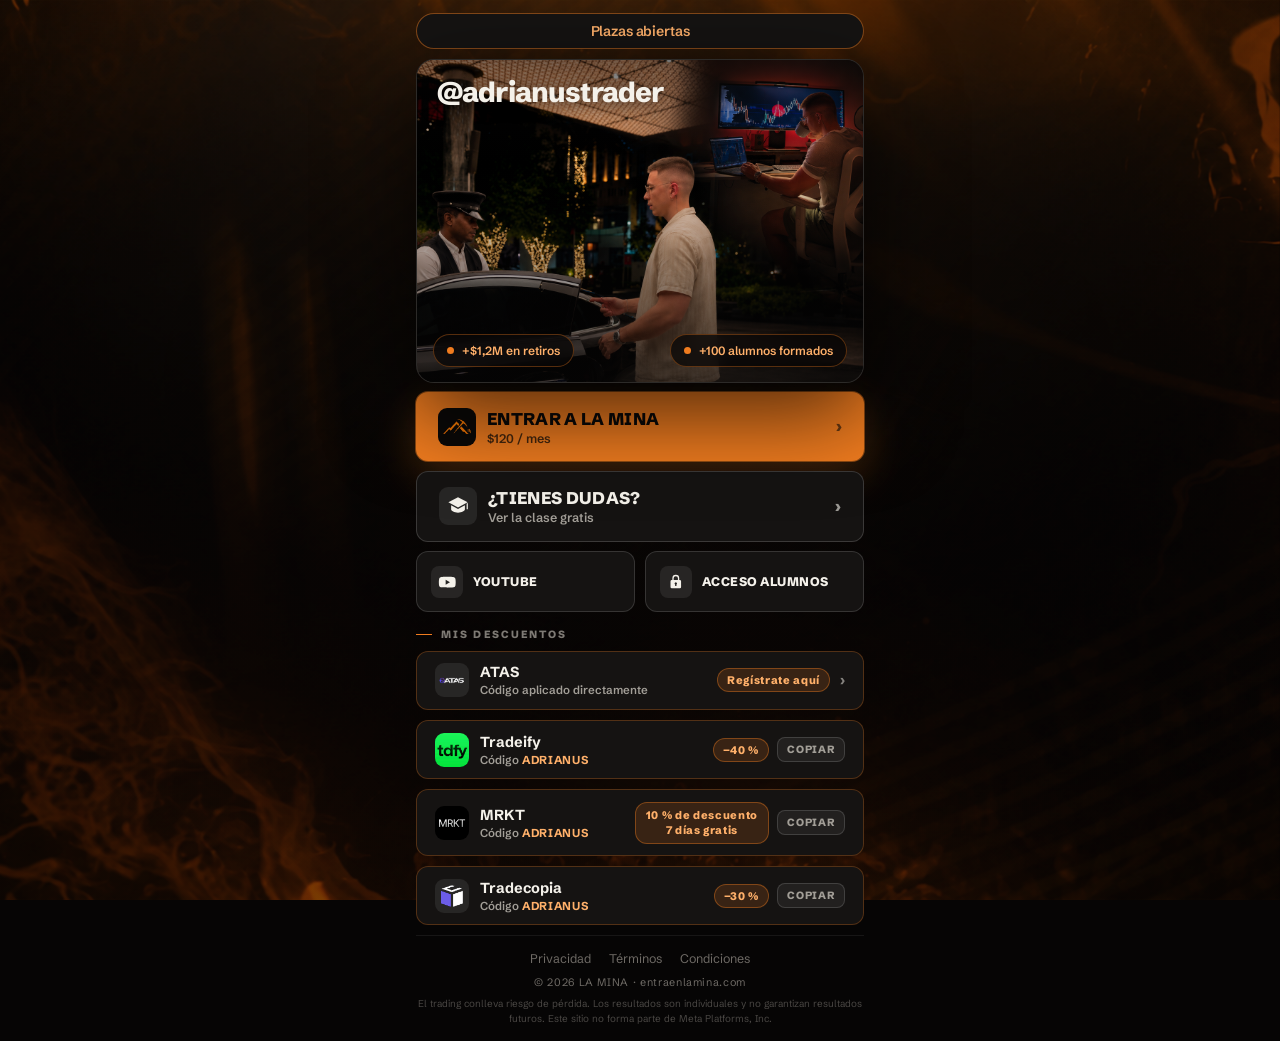
==== commit 19205e36: "MRKT: merge 10% discount and 7 free days into one orange badge Co-Authored-By: Claude Sonnet 5.5 <no" ====
--- a/index.html
+++ b/index.html
@@ -111,7 +111,7 @@
         <img src="assets/mrkt.png" alt="MRKT" style="width:100%;height:100%;object-fit:cover;" />
       </span>
       <span style="display:flex;flex-direction:column;gap:2px;min-width:0;">MRKT<span style="font-size:clamp(10px,1.4svh,11.5px);font-weight:600;color:#A29E97;">Código <b style="color:#FFB06A;letter-spacing:.06em;">ADRIANUS</b></span></span>
-      <span style="margin-left:auto;display:flex;align-items:center;gap:8px;flex:0 0 auto;"><span style="display:flex;flex-direction:column;align-items:flex-end;gap:4px;"><span style="padding:4px 9px;border-radius:999px;background:rgba(240,124,31,.16);border:1px solid rgba(240,124,31,.4);color:#FFB06A;font-size:clamp(10px,1.4svh,11px);font-weight:800;letter-spacing:.06em;white-space:nowrap;">10 % descuento</span><span style="padding:4px 9px;border-radius:999px;background:rgba(240,124,31,.16);border:1px solid rgba(240,124,31,.4);color:#FFB06A;font-size:clamp(10px,1.4svh,11px);font-weight:800;letter-spacing:.06em;white-space:nowrap;">7 días gratis</span></span><span role="button" onclick="event.preventDefault();event.stopPropagation();navigator.clipboard.writeText('ADRIANUS');this.textContent='Copiado';setTimeout(()=>this.textContent='Copiar',1800)" style="padding:5px 9px;border-radius:8px;background:rgba(255,255,255,.06);border:1px solid rgba(255,255,255,.14);color:#A29E97;font-size:clamp(9.5px,1.3svh,10.5px);font-weight:800;letter-spacing:.08em;text-transform:uppercase;cursor:pointer;">Copiar</span></span>
+      <span style="margin-left:auto;display:flex;align-items:center;gap:8px;flex:0 0 auto;"><span style="padding:5px 10px;border-radius:12px;background:rgba(240,124,31,.16);border:1px solid rgba(240,124,31,.4);color:#FFB06A;font-size:clamp(10px,1.4svh,11px);font-weight:800;letter-spacing:.06em;white-space:nowrap;text-align:center;line-height:1.35;">10 % de descuento<br>7 días gratis</span><span role="button" onclick="event.preventDefault();event.stopPropagation();navigator.clipboard.writeText('ADRIANUS');this.textContent='Copiado';setTimeout(()=>this.textContent='Copiar',1800)" style="padding:5px 9px;border-radius:8px;background:rgba(255,255,255,.06);border:1px solid rgba(255,255,255,.14);color:#A29E97;font-size:clamp(9.5px,1.3svh,10.5px);font-weight:800;letter-spacing:.08em;text-transform:uppercase;cursor:pointer;">Copiar</span></span>
     </a>
 
     <a class="hv6" href="https://tradecopia.com/" target="_blank" rel="noopener" style="display:flex;align-items:center;gap:11px;min-width:0;padding:clamp(9px,1.3svh,15px) clamp(12px,3.6vw,18px);border-radius:12px;background:#151312;color:#F4F1EA;border:1px solid rgba(240,124,31,.28);font-size:clamp(13px,1.8svh,14.5px);font-weight:700;transition:transform .18s ease, background .2s ease;">
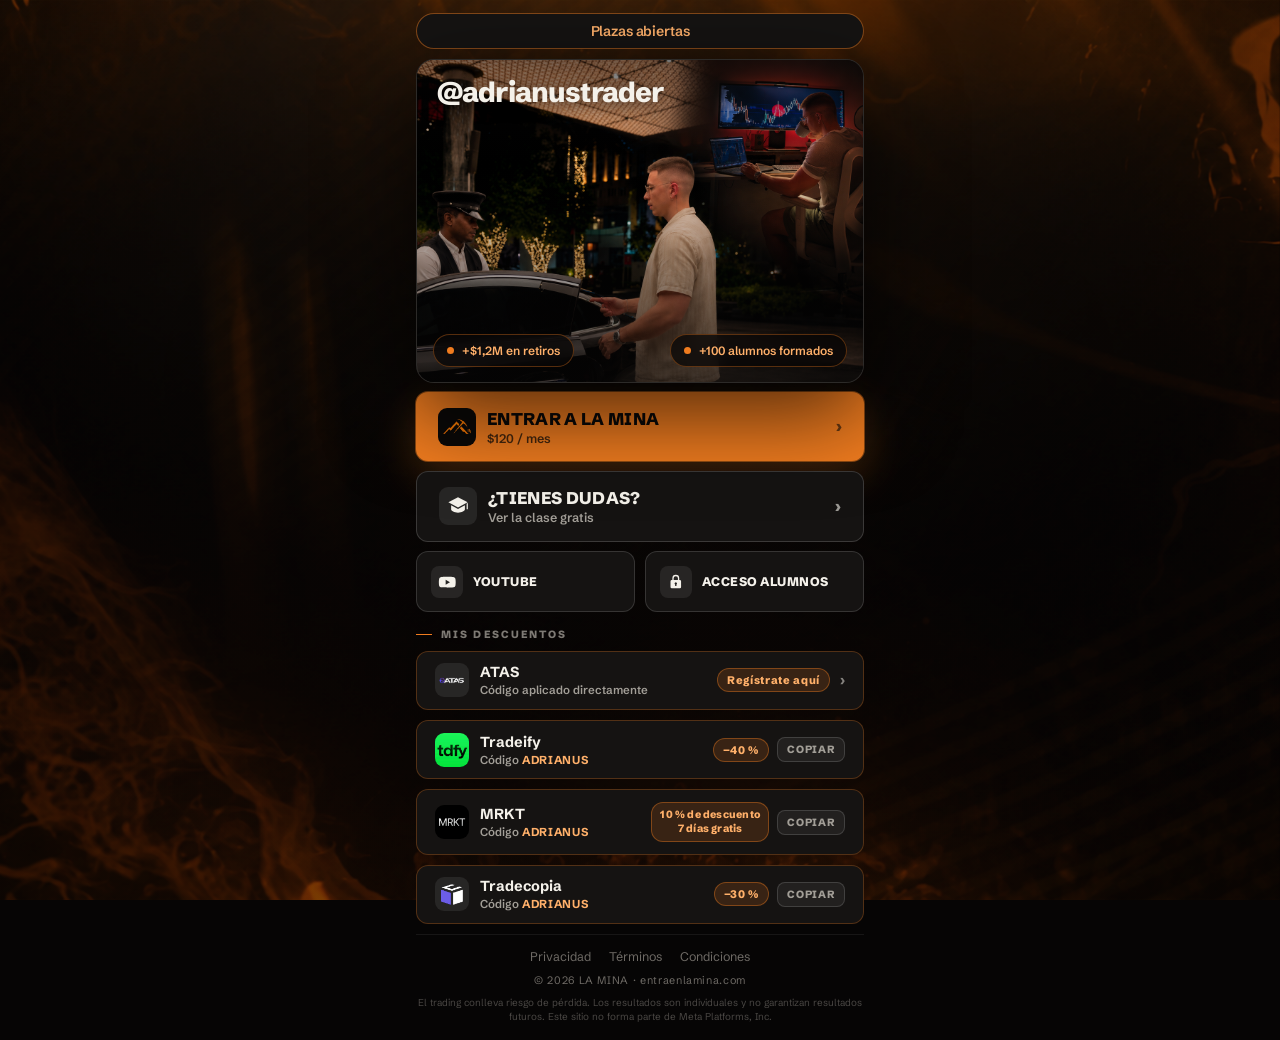
==== commit 3f497a22: "MRKT badge: tighter so it does not touch the code text on narrow screens Co-Authored-By: Claude Sonn" ====
--- a/index.html
+++ b/index.html
@@ -111,7 +111,7 @@
         <img src="assets/mrkt.png" alt="MRKT" style="width:100%;height:100%;object-fit:cover;" />
       </span>
       <span style="display:flex;flex-direction:column;gap:2px;min-width:0;">MRKT<span style="font-size:clamp(10px,1.4svh,11.5px);font-weight:600;color:#A29E97;">Código <b style="color:#FFB06A;letter-spacing:.06em;">ADRIANUS</b></span></span>
-      <span style="margin-left:auto;display:flex;align-items:center;gap:8px;flex:0 0 auto;"><span style="padding:5px 10px;border-radius:12px;background:rgba(240,124,31,.16);border:1px solid rgba(240,124,31,.4);color:#FFB06A;font-size:clamp(10px,1.4svh,11px);font-weight:800;letter-spacing:.06em;white-space:nowrap;text-align:center;line-height:1.35;">10 % de descuento<br>7 días gratis</span><span role="button" onclick="event.preventDefault();event.stopPropagation();navigator.clipboard.writeText('ADRIANUS');this.textContent='Copiado';setTimeout(()=>this.textContent='Copiar',1800)" style="padding:5px 9px;border-radius:8px;background:rgba(255,255,255,.06);border:1px solid rgba(255,255,255,.14);color:#A29E97;font-size:clamp(9.5px,1.3svh,10.5px);font-weight:800;letter-spacing:.08em;text-transform:uppercase;cursor:pointer;">Copiar</span></span>
+      <span style="margin-left:auto;display:flex;align-items:center;gap:8px;flex:0 0 auto;"><span style="padding:5px 8px;border-radius:12px;background:rgba(240,124,31,.16);border:1px solid rgba(240,124,31,.4);color:#FFB06A;font-size:clamp(9.5px,1.3svh,10.5px);font-weight:800;letter-spacing:.02em;white-space:nowrap;text-align:center;line-height:1.35;">10 % de descuento<br>7 días gratis</span><span role="button" onclick="event.preventDefault();event.stopPropagation();navigator.clipboard.writeText('ADRIANUS');this.textContent='Copiado';setTimeout(()=>this.textContent='Copiar',1800)" style="padding:5px 9px;border-radius:8px;background:rgba(255,255,255,.06);border:1px solid rgba(255,255,255,.14);color:#A29E97;font-size:clamp(9.5px,1.3svh,10.5px);font-weight:800;letter-spacing:.08em;text-transform:uppercase;cursor:pointer;">Copiar</span></span>
     </a>
 
     <a class="hv6" href="https://tradecopia.com/" target="_blank" rel="noopener" style="display:flex;align-items:center;gap:11px;min-width:0;padding:clamp(9px,1.3svh,15px) clamp(12px,3.6vw,18px);border-radius:12px;background:#151312;color:#F4F1EA;border:1px solid rgba(240,124,31,.28);font-size:clamp(13px,1.8svh,14.5px);font-weight:700;transition:transform .18s ease, background .2s ease;">
